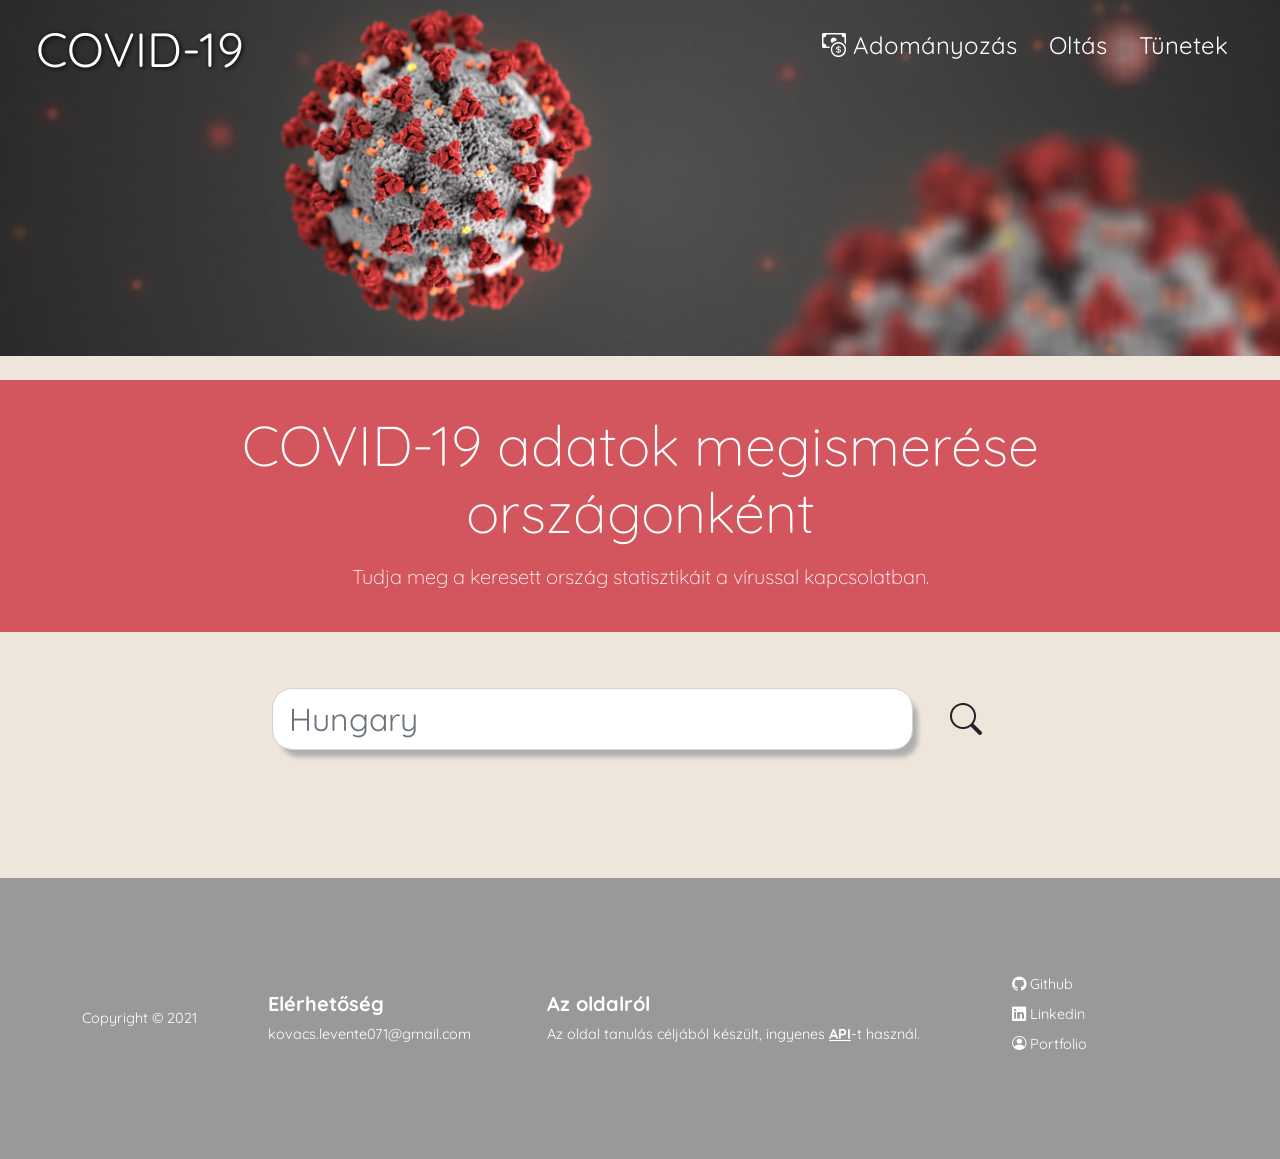
==== index.html @ 81e5c336 "deploy project" ====
<!DOCTYPE html>
<html lang="en">
<head>
  <meta charset="UTF-8">
  <meta http-equiv="X-UA-Compatible" content="IE=edge">
  <meta name="viewport" content="width=device-width, initial-scale=1.0">
  <link rel="stylesheet" href="css/bootstrap.min.css">
  <link rel="stylesheet" href="css/styles.css">
  <link rel="stylesheet" 
  href="https://cdn.jsdelivr.net/npm/bootstrap-icons@1.7.2/font/bootstrap-icons.css">
  <title>COVID-19 statisztikák</title>
</head>
<body>
  <nav class="navbar navbar-expand-md navbar-dark">
      <div class="container-fluid">
        <a class="navbar-brand ms-4" href="#">COVID-19</a>
        <button class="navbar-toggler" type="button" data-bs-toggle="collapse" 
        data-bs-target="#navbarSupportedContent" aria-controls="navbarSupportedContent"
        aria-expanded="false" aria-label="Toggle navigation">
          <span class="navbar-toggler-icon"></span>
        </button>
        <div class="collapse navbar-collapse" id="navbarSupportedContent">
          <ul class="navbar-nav mb-2 ms-auto pe-4">
            <li class="nav-item mx-2">
              <a class="nav-link"  target="_blank" aria-current="page" 
              href="https://donate.covid19responsefund.org/"> 
              <i class="bi bi-cash-coin"></i> Adományozás</a>
            </li>
            <li class="nav-item mx-2">
              <a class="nav-link" target="_blank" 
              href="https://oltokozpont.hu/hu/covid_vakcina_foglalas">Oltás</a>
            </li>
            <li class="nav-item mx-2">
              <a class="nav-link" target="_blank" 
              href="https://www.who.int/health-topics/coronavirus#tab=tab_3">Tünetek</a>
            </li>
          </ul> 
        </div>
      </div>
  </nav>

  <section class="banner-image">
    <div class="row my-4 my-lg-0">
      <img src="images/banner.jpg">
    </div>
  </section>

  <section class="jumbotron jumbotron-fluid jumbotron-bg text-white 
  my-4 py-4" id="main-jumbotron">
    <div class="container">
      <h1 class="display-4 p-2">COVID-19 adatok megismerése országonként</h1>
      <p class="lead">Tudja meg a keresett ország statisztikáit a vírussal kapcsolatban.</p>
    </div>
  </section>

  <section class="container my-5 pt-2 pb-5">
    <div class="row">
      <div class="d-none d-lg-block col-2">
      </div>
        <div class="col-9 col-sm-10 col-lg-7">
          <div class="dropdown">
            <input class="form-control search-box ps-3" type="search" placeholder="Hungary"
             onClick="showCountriesToggle()" id="search-box">
            <div class="dropdown-content my-3" id="countries-dropdown">
              <ul>
              </ul>
            </div>
          </div>
        </div>
        <div class="col-3 col-sm-2 col-lg-1" id="search-icon">
          <form>
            <button class="btn "type="submit"> <i class="bi bi-search"></i> </button>
          </form>
        </div>
      </form>
      <div class="d-none d-lg-block col-2">
      </div>
  </section>

  <footer class="mt-4 container-fluid">
    <div class="container-lg container-fluid">
      <div class="d-flex align-items-center flex-column flex-sm-row flex-wrap">
        
        <div class="col-12 col-md-2 col-lg-2 my-3 py-3 my-md-5 py-md-5">
          <div class="d-flex pe-sm-4 flex-column">
            <p>Copyright © 2021</p>
          </div>
        </div>

        <div class="col-12 col-md-4 col-lg-3 my-3 py-3 my-md-5 py-md-5">  
          <div class="d-flex align-items-baseline flex-column">
            <div class="col">
              <h5 class="mb-2">Elérhetőség</h5>
            </div>
            <div class="col">
              <p>kovacs.levente071@gmail.com</p>
             </div>
          </div>
        </div>

        <div class="col-12 col-md-4 col-lg-5 my-3 py-3 my-md-5 py-md-5">
          <div class="d-flex align-items-baseline flex-column">
            <div class="col">
              <h5 class="mb-2">Az oldalról</h5>
            </div>
            <div class="col">
              <p>Az oldal tanulás céljából készült, ingyenes <a href=
                "https://rapidapi.com/api-sports/api/covid-193/" target="_blank"
                class="link">API</a>-t használ.</p>
             </div> 
          </div>
        </div>

        <div class="col-12 col-md-2 col-lg-2 my-3 py-3 my-md-5 py-md-5">
          <div class="d-flex flex-column">
            <ul>
              <li class="mb-2">
                <i class="bi bi-github"></i>
                <a href="https://github.com/leventekovacs" target="_blank"> Github</a>
              </li>
              <li class="mb-2">
                <i class="bi bi-linkedin"></i>
                <a href="https://www.linkedin.com/in/levente-kov%C3%A1cs-0a9497221/"
                target="_blank"> Linkedin</a>
              </li>
              <li class="mb-2">
                <i class="bi bi-person-circle"></i>
                <a href="#" target="_blank"> Portfolio</a>
              </li>
            </ul>
          </div>
        </div>
      </div>
    </div>
  </footer>

  <script src="js/script.js"></script>
  <script src="js/bootstrap.bundle.min.js""></script>
</body>
</html>
---- css/styles.css ----
@import url('https://fonts.googleapis.com/css2?family=Quicksand&family=Roboto+Mono:wght@200&family=Roboto:wght@300&display=swap');

html {
    scroll-behavior: smooth;
    min-width: 360px;
}

body {
    background-color: rgb(239 230 219);
    font-family: 'Quicksand', sans-serif;
}

.img {
    padding: 0;
}

.bg-color {
    background-color: #d24d57 !important;
}

.bg-color-fade {
    transition-duration: 0.5s;
}

.navbar-dark .navbar-nav .nav-link {
    color: rgba(255,255,255,1);
}

.navbar-brand {
    font-size: 2em;
    text-shadow: 1px 1px 5px #000000;
}

.navbar {
    position: static;
    background-color: rgb(210, 77, 87);
    font-size: 1.5em;
}

@media screen and (min-width: 992px) {
    .navbar {
        background-color: rgba(0, 0, 0, 0);
        position: fixed;
        top: 0;
        left: 0;
        right: 0;
    }
}

.jumbotron {
    text-align: left;
}

@media screen and (min-width: 768px) {
    .jumbotron {
        text-align: center;
    }
}

.jumbotron-bg {
    background-color: rgba(210, 77, 87,.95);
}

.search-box {
    font-size: 2em;
    border-radius: 20px;
    box-shadow: 7px 9px 5px -2px rgba(174,174,174,1);
    -webkit-box-shadow: 7px 9px 5px -2px rgba(174,174,174,1);
    -moz-box-shadow: 7px 9px 5px -2px rgba(174,174,174,1);
}

.form-control:focus {
    color: #212529;
    background-color: #fff;
    border-color: rgba(161, 161, 161, 0.555);
    outline: 0;
    box-shadow: 0 0 0 0.25rem rgba(210, 77, 87,.25);
  }

.bi-search {
    font-size: 2em;
    display: block;
    margin: 0;
}

.btn-check:focus + .btn, .btn:focus {
    outline: 0;
    border-color: rgba(161, 161, 161, 0.555);
    box-shadow: 0 0 0 0.25rem rgba(210, 77, 87,.25);
}

.dropdown {
    position: static;
}

.dropdown a {
    color:rgb(161, 161, 161);
    text-decoration: none;
}

.dropdown-content {
    display: block;
    background-color: #f6f6f6;
    border-radius: 20px;
    max-height: 0;
    overflow: hidden;
    transition: max-height .5s ease-in;
}

.dropdown-content-show {
    max-height: 10000px;
}

.dropdown-content ul {
    margin: 0;
    padding: .25rem;
    columns: 4;
    -webkit-columns: 4;
    -moz-columns: 4;
}

.dropdown-content li {
    color: black;
    padding: 12px 16px;
    text-decoration: none;
    display: block;
    transition: all 0.5 ease-in-out;
}

.dropdown-content li:hover {
    background-color: rgba(210, 77, 87,.95);
    color: rgba(255,255,255,1);
    font-style: bold;
    border-radius: 20px;
    cursor: pointer;
    padding-left: 1.5rem;
    font-weight: bold;
}

footer {
    background-color: rgb(153 153 153);
    color: #fff;
    font-size: .9rem;
}

footer p {
    margin: 0;
}

footer a {
    color: #fff;
    text-decoration: none;
}

footer h5 {
    font-weight: bold;
}

footer .link {
    text-decoration: underline;
    font-weight: bold;
}

footer a:hover {
    color: #fff;
    cursor: pointer;
}

footer ul {
    margin: 0;
    padding: 0;
    list-style: none;
}
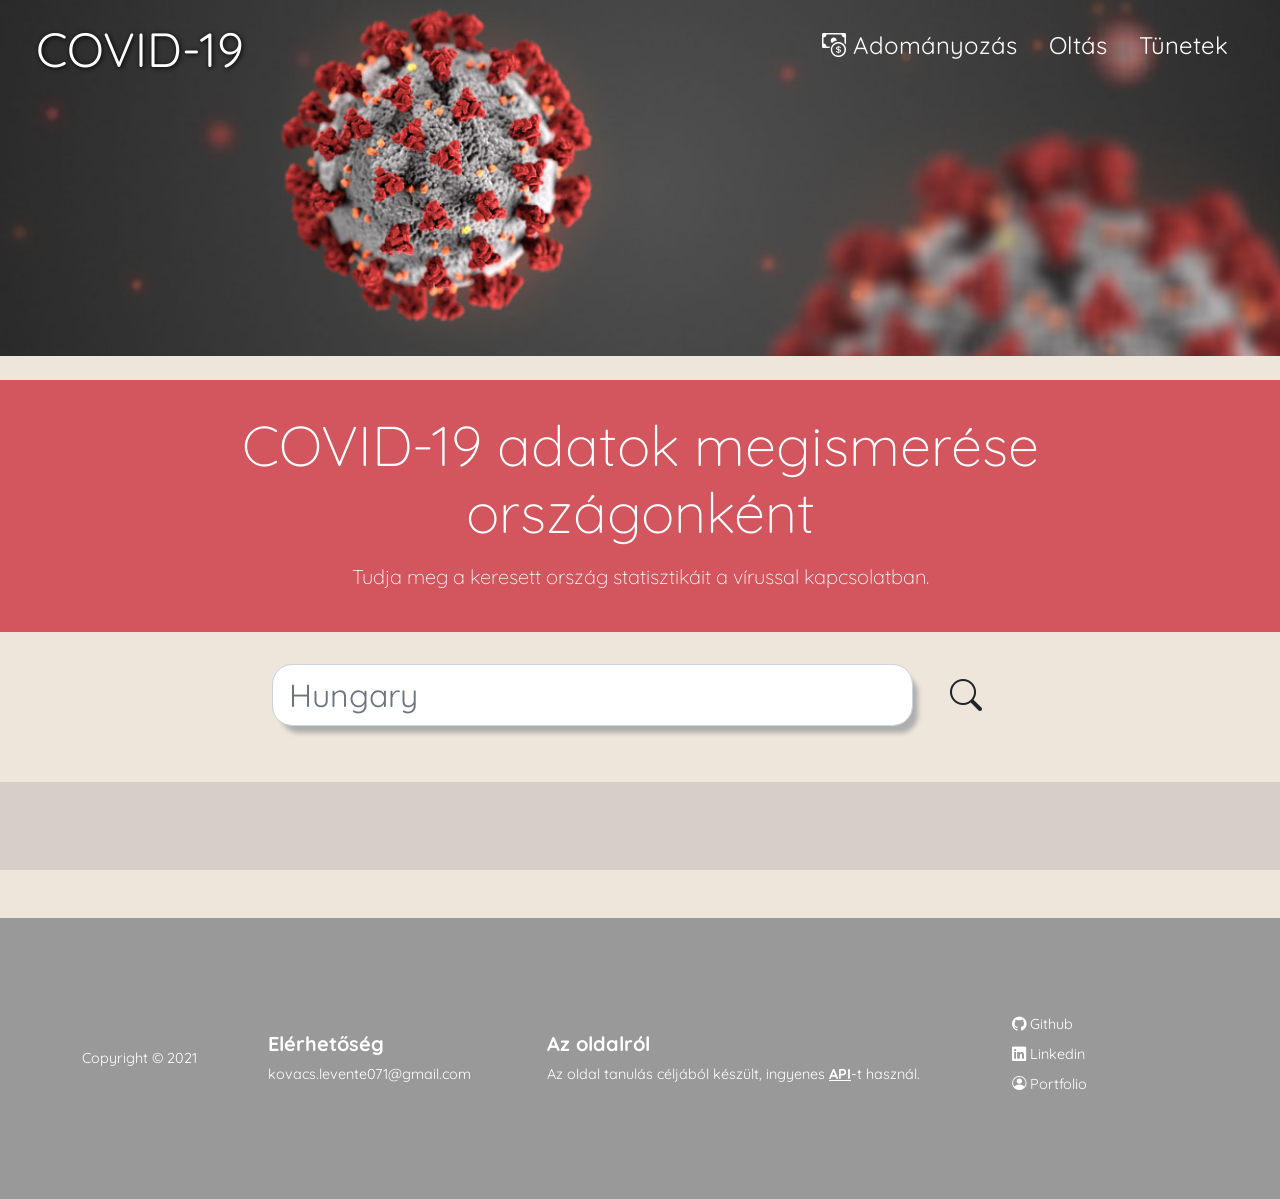
==== commit f03f5c14: "finish project version 1" ====
--- a/index.html
+++ b/index.html
@@ -8,9 +8,12 @@
   <link rel="stylesheet" href="css/styles.css">
   <link rel="stylesheet" 
   href="https://cdn.jsdelivr.net/npm/bootstrap-icons@1.7.2/font/bootstrap-icons.css">
+  <link rel="icon" type="image/png" href="images/favicon.png">
   <title>COVID-19 statisztikák</title>
 </head>
 <body>
+  <div class="wrapper">
+
   <nav class="navbar navbar-expand-md navbar-dark">
       <div class="container-fluid">
         <a class="navbar-brand ms-4" href="#">COVID-19</a>
@@ -53,28 +56,42 @@
     </div>
   </section>
 
-  <section class="container my-5 pt-2 pb-5">
+  <section class="container my-3 py-2">
     <div class="row">
       <div class="d-none d-lg-block col-2">
       </div>
+
         <div class="col-9 col-sm-10 col-lg-7">
           <div class="dropdown">
             <input class="form-control search-box ps-3" type="search" placeholder="Hungary"
-             onClick="showCountriesToggle()" id="search-box">
-            <div class="dropdown-content my-3" id="countries-dropdown">
-              <ul>
-              </ul>
-            </div>
+             onClick="showCountriesToggle()" onKeyUp="countriesListFilter()" id="search-box">
           </div>
         </div>
+
         <div class="col-3 col-sm-2 col-lg-1" id="search-icon">
           <form>
-            <button class="btn "type="submit"> <i class="bi bi-search"></i> </button>
+            <button class="btn" type="submit"> <i class="bi bi-search"></i> </button>
           </form>
         </div>
-      </form>
+
       <div class="d-none d-lg-block col-2">
       </div>
+    </div>
+    
+    <div class="row my-3">
+      <div class="col-1 col-lg-2"></div>
+        <div class="col-5">
+          <div class="row align-items-center flex-column dropdown-content"></div>
+        </div>
+      <div class="col-5"></div>
+    </div>
+  </section>
+
+  <section class="container-fluid mt-2 mb-5" id="statistics-container">
+    <div class="row mb-4"> </div>
+    <div class="row justify-content-center mb-4"> </div>
+    <div class="row justify-content-center align-items-stretch"> </div>
+    <div class="row justify-content-center align-items-stretch mb-sm-4"> </div>
   </section>
 
   <footer class="mt-4 container-fluid">
@@ -134,6 +151,7 @@
     </div>
   </footer>
 
+  </div>
   <script src="js/script.js"></script>
   <script src="js/bootstrap.bundle.min.js""></script>
 </body>
--- a/css/styles.css
+++ b/css/styles.css
@@ -2,24 +2,26 @@
 
 html {
     scroll-behavior: smooth;
-    min-width: 360px;
 }
 
 body {
     background-color: rgb(239 230 219);
+}
+
+.wrapper {
+    margin: 0;
+    padding: 0;
     font-family: 'Quicksand', sans-serif;
-}
-
-.img {
-    padding: 0;
-}
-
-.bg-color {
+    min-width: 360px;
+    overflow: hidden;
+}
+
+.nav-bg-color {
     background-color: #d24d57 !important;
 }
 
-.bg-color-fade {
-    transition-duration: 0.5s;
+.nav-bg-fade {
+    transition-duration: .5s;
 }
 
 .navbar-dark .navbar-nav .nav-link {
@@ -72,7 +74,6 @@
 .form-control:focus {
     color: #212529;
     background-color: #fff;
-    border-color: rgba(161, 161, 161, 0.555);
     outline: 0;
     box-shadow: 0 0 0 0.25rem rgba(210, 77, 87,.25);
   }
@@ -99,35 +100,25 @@
 }
 
 .dropdown-content {
-    display: block;
+    display: flex;
     background-color: #f6f6f6;
     border-radius: 20px;
     max-height: 0;
     overflow: hidden;
-    transition: max-height .5s ease-in;
+    transition: max-height .5s ease-out;
 }
 
 .dropdown-content-show {
     max-height: 10000px;
 }
 
-.dropdown-content ul {
-    margin: 0;
-    padding: .25rem;
-    columns: 4;
-    -webkit-columns: 4;
-    -moz-columns: 4;
-}
-
-.dropdown-content li {
+.dropdown-content .list-item {
     color: black;
-    padding: 12px 16px;
-    text-decoration: none;
     display: block;
     transition: all 0.5 ease-in-out;
 }
 
-.dropdown-content li:hover {
+.dropdown-content .list-item:hover {
     background-color: rgba(210, 77, 87,.95);
     color: rgba(255,255,255,1);
     font-style: bold;
@@ -137,6 +128,55 @@
     font-weight: bold;
 }
 
+#statistics-container {
+    background-color: rgba(153, 153,153, .3);
+    padding-bottom: 1rem;
+}
+
+#statistics-container h2 {
+    margin: 0;
+    font-weight: bold;
+    text-align: center;
+}
+
+#statistics-container span {
+    color: rgb(210, 77, 87);
+}
+
+.info-box {
+    text-align: center;
+    color: #fff;
+    background-color: rgb(210, 77, 87);
+    border-color: rgb(153 153 153);
+    border-radius: 20px;
+    box-shadow: 0 0 0 0.25rem rgba(210, 77, 87,.25);
+}
+
+.info-box h1 {
+    margin: 0;
+    padding-bottom: 1rem;
+    font-weight: bold;
+}
+
+.info-box h2 {
+    margin: 0;
+    font-weight: bold;
+}
+
+.info-box p {
+    margin: 0;
+    font-size: 1.25em;
+}
+
+.info-box span {
+    font-weight: bold;
+    color: #fff !important;
+}
+
+.number-box {
+    background-color: rgba(210, 77, 87, .8) !important;
+}
+
 footer {
     background-color: rgb(153 153 153);
     color: #fff;
